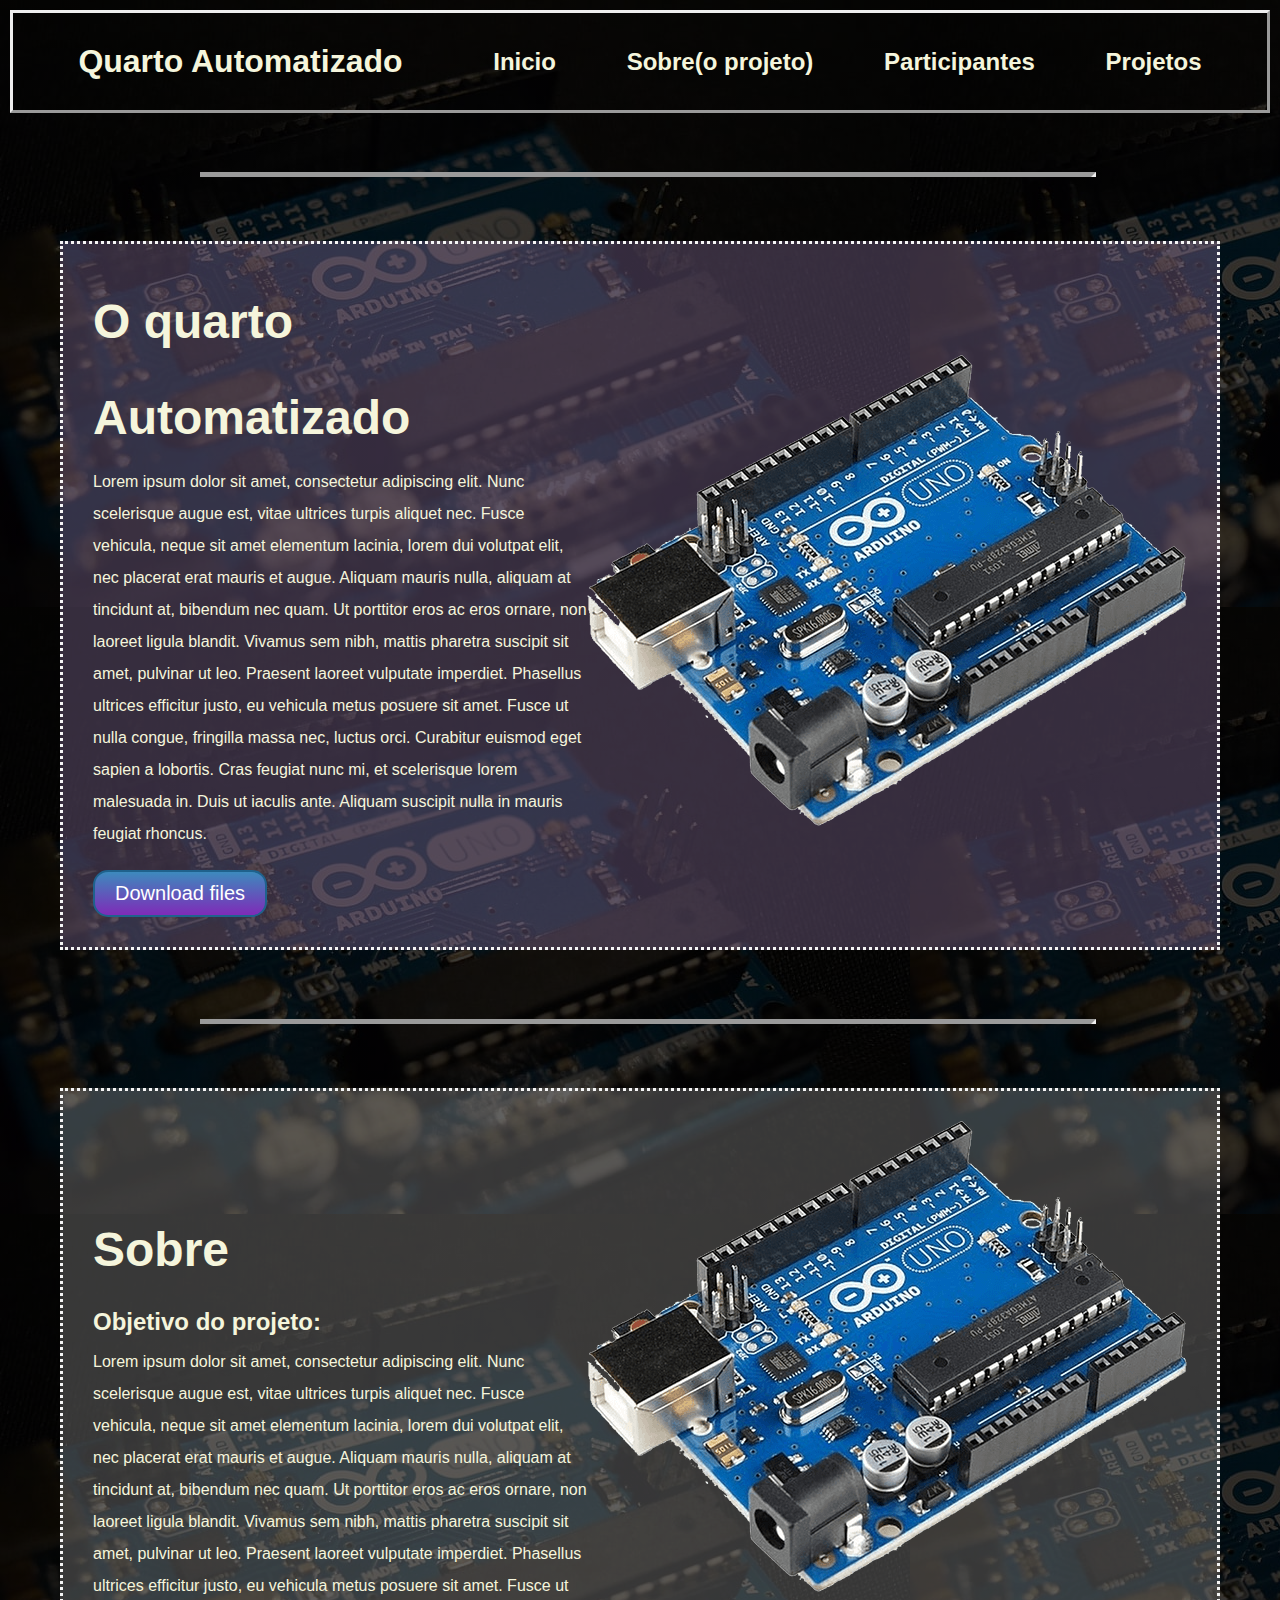
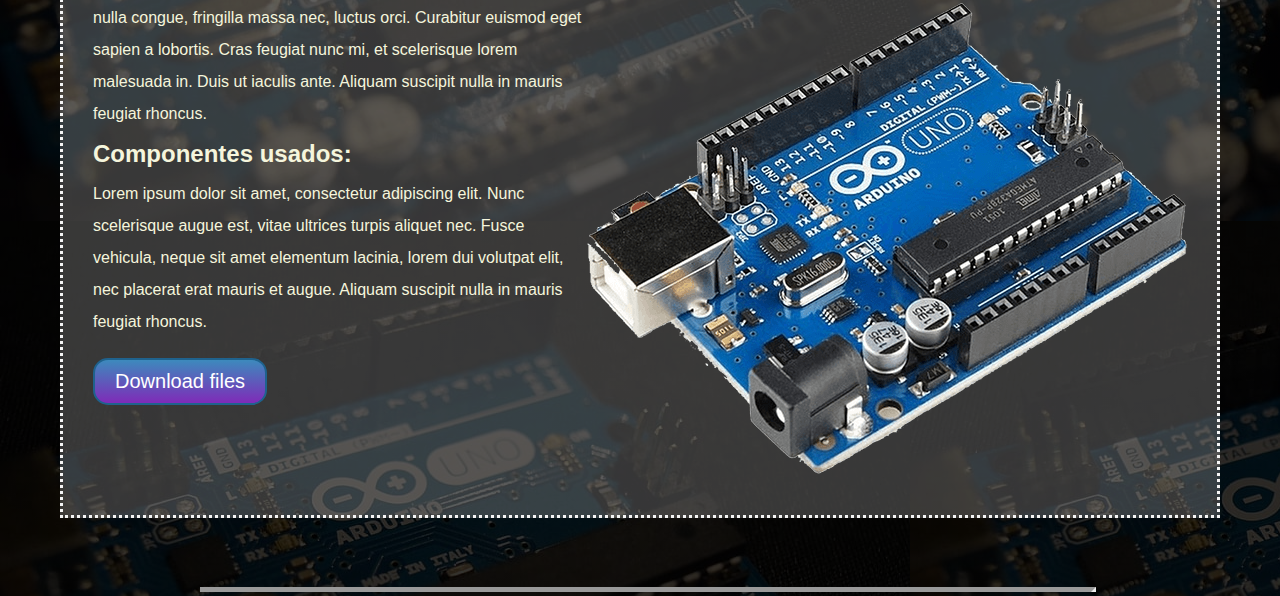
==== index.html @ b1e79ce1 "Add Basic files" ====
<!DOCTYPE html>
<html lang="en">
<head>
    <meta charset="UTF-8">
    <meta http-equiv="X-UA-Compatible" content="IE=edge">
    <meta name="viewport" content="width=device-width, initial-scale=1.0">
    <title>Projeto 2 semestre</title>
    <link rel="stylesheet" href="./style/style.css">
    <link rel="shortcut icon" href="./imgs/favicon(1).ico" type="image/x-icon">
</head>
<body>
    <header>
        <div class="navbar">
            <h1>Quarto Automatizado</h1>
            <a href="#inicio"><h2>Inicio</h2></a>
            <a href="#"><h2>Sobre(o projeto)</h2></a>
            <a href="#"><h2>Participantes</h2></a>
            <a href="#"><h2>Projetos</h2></a>    
        </div>
    </header>
    
    <hr>

    <main>
        <div class="inicio">
            <div class="textos">
                <h1>O quarto Automatizado</h1>
                <p> Lorem ipsum dolor sit amet, consectetur adipiscing elit. Nunc scelerisque augue est, vitae ultrices turpis aliquet nec. Fusce vehicula, neque sit amet elementum lacinia, lorem dui volutpat elit, nec placerat erat mauris et augue. Aliquam mauris nulla, aliquam at tincidunt at, bibendum nec quam. Ut porttitor eros ac eros ornare, non laoreet ligula blandit. Vivamus sem nibh, mattis pharetra suscipit sit amet, pulvinar ut leo. Praesent laoreet vulputate imperdiet. Phasellus ultrices efficitur justo, eu vehicula metus posuere sit amet. Fusce ut nulla congue, fringilla massa nec, luctus orci. Curabitur euismod eget sapien a lobortis. Cras feugiat nunc mi, et scelerisque lorem malesuada in. Duis ut iaculis ante.
                Aliquam suscipit nulla in mauris feugiat rhoncus. </p>
                <button class="btn">Download files</button>
            </div>
            
            <div class="arduino">   
                <img src="./imgs/arduino.png" alt="">        
            </div>
        </div>

        <hr>

        <div class="sobre">
            <div class="textos">
                <h1>Sobre</h1>
                <h2>Objetivo do projeto: </h2>
                <p> Lorem ipsum dolor sit amet, consectetur adipiscing elit. Nunc scelerisque augue est, vitae ultrices turpis aliquet nec. Fusce vehicula, neque sit amet elementum lacinia, lorem dui volutpat elit, nec placerat erat mauris et augue. Aliquam mauris nulla, aliquam at tincidunt at, bibendum nec quam. Ut porttitor eros ac eros ornare, non laoreet ligula blandit. Vivamus sem nibh, mattis pharetra suscipit sit amet, pulvinar ut leo. Praesent laoreet vulputate imperdiet. Phasellus ultrices efficitur justo, eu vehicula metus posuere sit amet. Fusce ut nulla congue, fringilla massa nec, luctus orci. Curabitur euismod eget sapien a lobortis. Cras feugiat nunc mi, et scelerisque lorem malesuada in. Duis ut iaculis ante.
                Aliquam suscipit nulla in mauris feugiat rhoncus. </p>
                
                <h2>Componentes usados: </h2>
                <p> Lorem ipsum dolor sit amet, consectetur adipiscing elit. Nunc scelerisque augue est, vitae ultrices turpis aliquet nec. Fusce vehicula, neque sit amet elementum lacinia, lorem dui volutpat elit, nec placerat erat mauris et augue.
                    Aliquam suscipit nulla in mauris feugiat rhoncus. </p>
                <button class="btn">Download files</button>
            </div>
            
            <div class="arduino">   
                <img src="./imgs/arduino.png" alt="">
                <img src="./imgs/arduino.png" alt="">        
            </div>
            
        </div>

        <hr>
<!--
        <div class="participantes">
            <div class="murillo">
                
                <img src="./imgs/Murillo.jpeg" alt="">
                <h2>Murillo</h2>
                <p></p>
            </div>
        </div>--> 
    </main>

    <footer>

    </footer>
</body>
</html>
---- style/style.css ----
*{
    padding: 0;
    margin: 0;
    box-sizing: border-box;
}

body{
    background-image: linear-gradient(rgba(0,0,0,.75), rgba(0,0,0,.80)100%), url('/imgs/wallpapers-arduino.jpg');
    font-family: Arial, Helvetica, sans-serif;
    font-size: 1rem;
    color: beige;
}

a{
    text-decoration: none;
    color: beige;
}

a:hover{
    color: aquamarine;
}

hr{
    border-bottom: 0;
    border-width: 5px;
    width: 70%;
    color: white;
    display: inline-block;
    margin-left: 200px;
}

header .navbar{
    display: flex;
    justify-content: space-around;
    padding: 30px;
    margin: 10px;
    align-items: center;

    border-style: outset;

    margin-bottom: 50px;
}

header .navbar h1{
    margin-right: 20px;
}


main .inicio{
    display: flex;
    flex-direction: row;
    justify-content: space-around;
    align-items: center;

    background-color: #9d84b754;
    margin: 60px;
    padding: 30px;
    
    line-height: 2;
    border: dotted whitesmoke 3px;
}

.inicio h1{
    font-size: 3rem;
}


main .sobre{
    display: flex;
    flex-direction: row;
    justify-content: space-around;
    align-items: center;

    background-color: #d5d5d541;
    margin: 60px;
    padding: 30px;
    
    line-height: 2;
    border: dotted whitesmoke 3px;
}

.sobre h1{
    font-size: 3rem;
}









.btn {
    background: #3d8abd;
    background-image: -webkit-linear-gradient(top, #3d8abd, #7f2bb8);
    background-image: -moz-linear-gradient(top, #3d8abd, #7f2bb8);
    background-image: -ms-linear-gradient(top, #3d8abd, #7f2bb8);
    background-image: -o-linear-gradient(top, #3d8abd, #7f2bb8);
    background-image: linear-gradient(to bottom, #3d8abd, #7f2bb8);
    -webkit-border-radius: 15;
    -moz-border-radius: 15;
    border-radius: 15px;
    font-family: Arial;
    color: #ffffff;
    font-size: 20px;
    padding: 10px 20px 10px 20px;
    border: solid #1f628d 2px;
    text-decoration: none;
    margin-top: 20px;
  }
  
  .btn:hover {
    background: #972bc2;
    background-image: -webkit-linear-gradient(top, #972bc2, #27a3f0);
    background-image: -moz-linear-gradient(top, #972bc2, #27a3f0);
    background-image: -ms-linear-gradient(top, #972bc2, #27a3f0);
    background-image: -o-linear-gradient(top, #972bc2, #27a3f0);
    background-image: linear-gradient(to bottom, #972bc2, #27a3f0);
    text-decoration: none;
  }
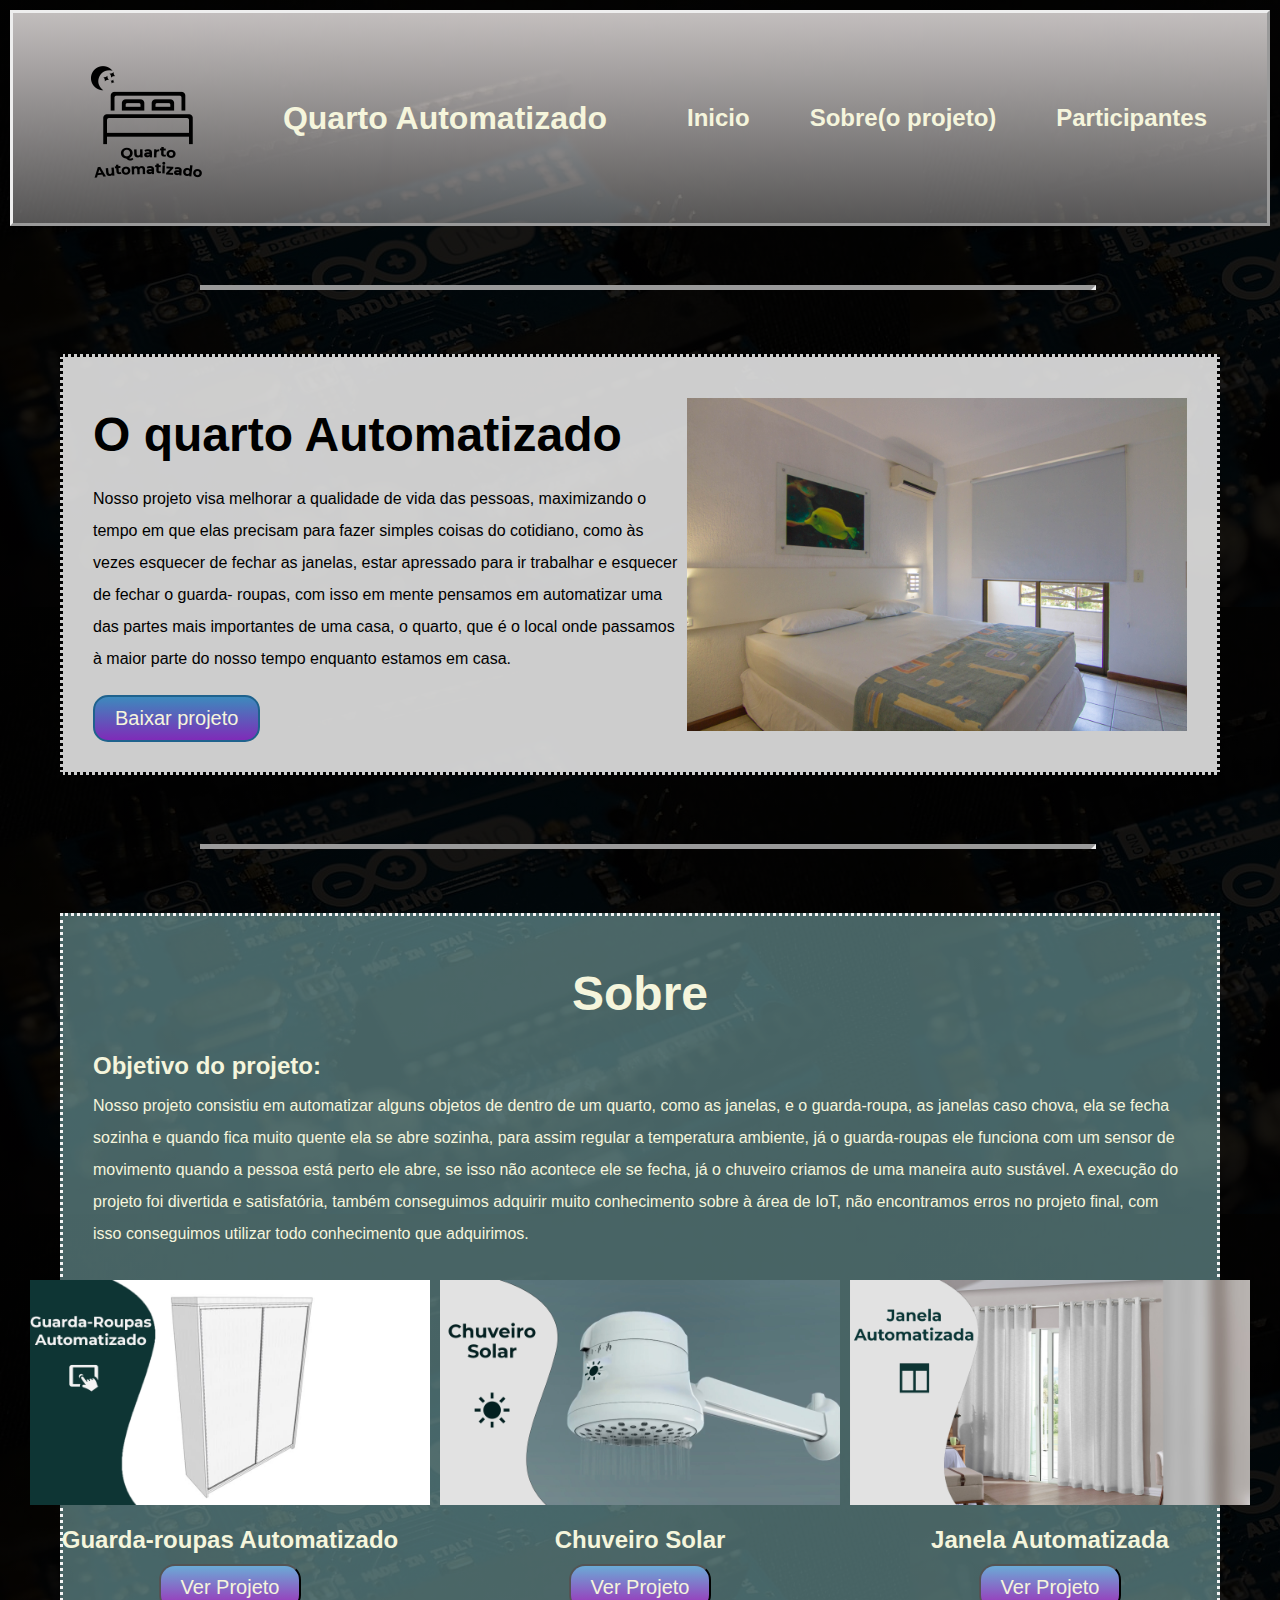
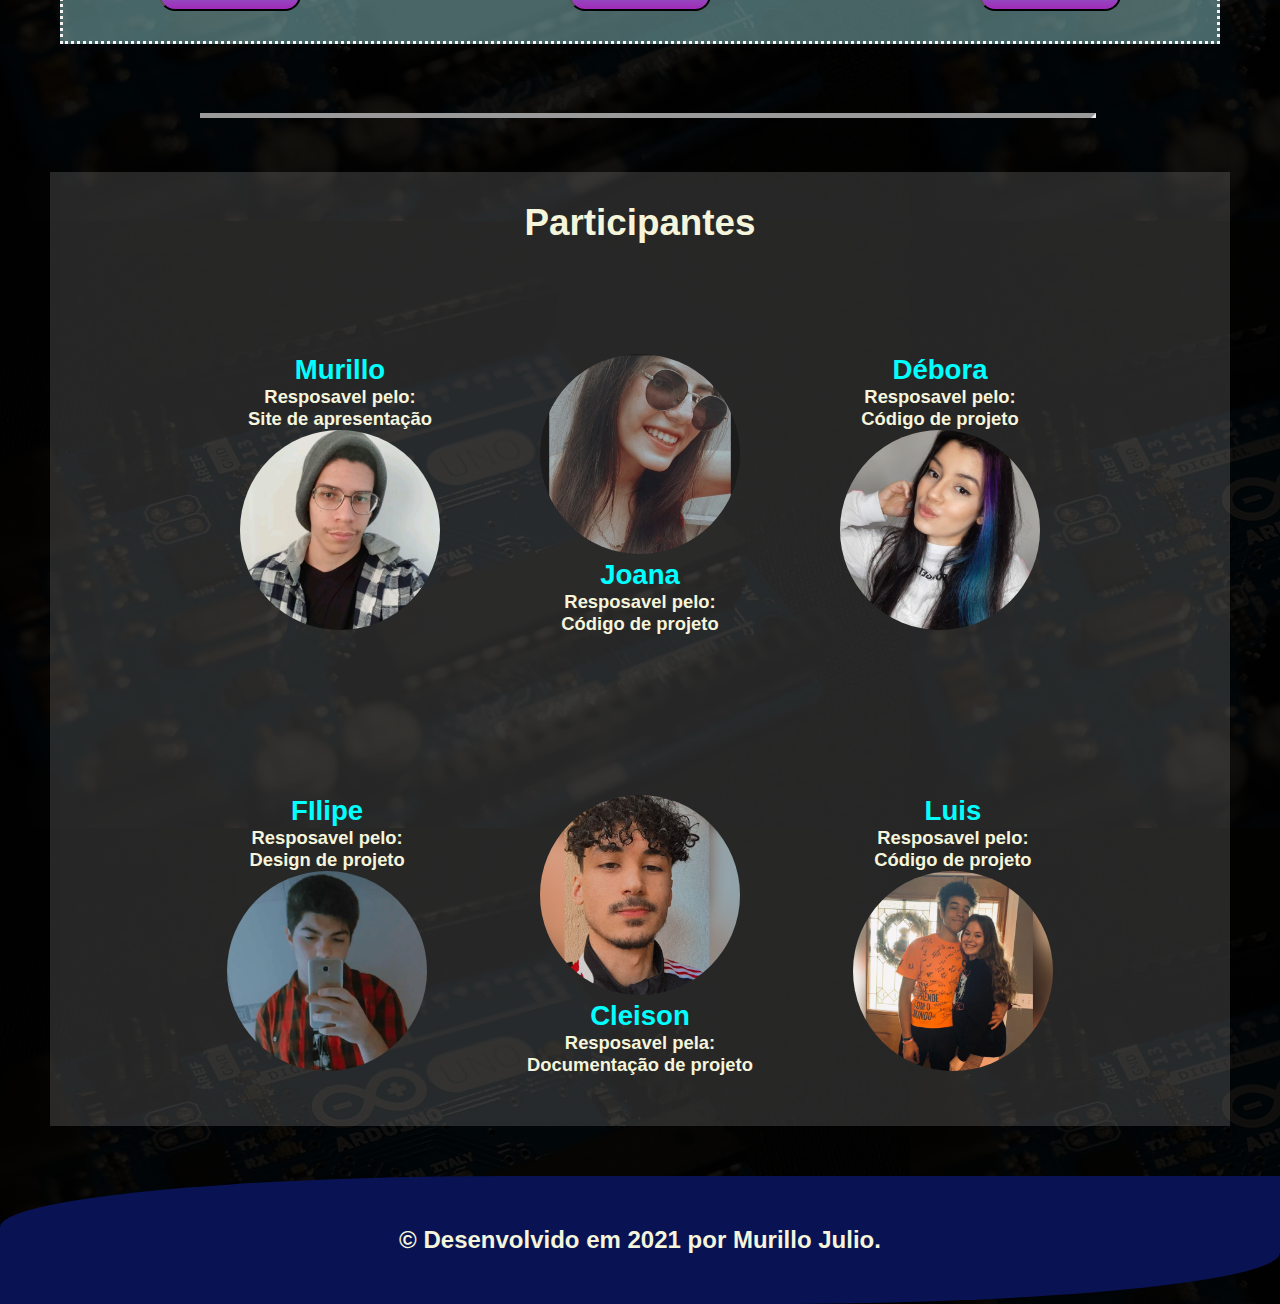
==== commit 84a1bb75: "Finaliza projeto" ====
--- a/index.html
+++ b/index.html
@@ -6,71 +6,132 @@
     <meta name="viewport" content="width=device-width, initial-scale=1.0">
     <title>Projeto 2 semestre</title>
     <link rel="stylesheet" href="./style/style.css">
-    <link rel="shortcut icon" href="./imgs/favicon(1).ico" type="image/x-icon">
+    <link rel="shortcut icon" href="./ProjetoImagens/Logo.png" type="image/x-icon">
+    <link rel="stylesheet" href="./style/Responsive.css">
 </head>
 <body>
     <header>
         <div class="navbar">
+            <img src="./ProjetoImagens/Logo.png" alt="">
             <h1>Quarto Automatizado</h1>
-            <a href="#inicio"><h2>Inicio</h2></a>
-            <a href="#"><h2>Sobre(o projeto)</h2></a>
-            <a href="#"><h2>Participantes</h2></a>
-            <a href="#"><h2>Projetos</h2></a>    
+            <a href="index.html#inicio"><h2>Inicio</h2></a>
+            <a href="index.html#sobre"><h2>Sobre(o projeto)</h2></a>
+            <a href="index.html#participantes"><h2>Participantes</h2></a>
         </div>
     </header>
     
     <hr>
 
     <main>
-        <div class="inicio">
+        <div id="inicio">
             <div class="textos">
                 <h1>O quarto Automatizado</h1>
-                <p> Lorem ipsum dolor sit amet, consectetur adipiscing elit. Nunc scelerisque augue est, vitae ultrices turpis aliquet nec. Fusce vehicula, neque sit amet elementum lacinia, lorem dui volutpat elit, nec placerat erat mauris et augue. Aliquam mauris nulla, aliquam at tincidunt at, bibendum nec quam. Ut porttitor eros ac eros ornare, non laoreet ligula blandit. Vivamus sem nibh, mattis pharetra suscipit sit amet, pulvinar ut leo. Praesent laoreet vulputate imperdiet. Phasellus ultrices efficitur justo, eu vehicula metus posuere sit amet. Fusce ut nulla congue, fringilla massa nec, luctus orci. Curabitur euismod eget sapien a lobortis. Cras feugiat nunc mi, et scelerisque lorem malesuada in. Duis ut iaculis ante.
-                Aliquam suscipit nulla in mauris feugiat rhoncus. </p>
-                <button class="btn">Download files</button>
+                <p> Nosso projeto visa melhorar a qualidade de vida das pessoas, maximizando o tempo
+                    em que elas precisam para fazer simples coisas do cotidiano, como às vezes esquecer
+                    de fechar as janelas, estar apressado para ir trabalhar e esquecer de fechar o guarda-
+                    roupas, com isso em mente pensamos em automatizar uma das partes mais
+                    importantes de uma casa, o quarto, que é o local onde passamos à maior parte do
+                    nosso tempo enquanto estamos em casa. </p>
+                <button class="btn"><a href="./Quarto-Automatizado.zip"> Baixar projeto </a></button>
             </div>
             
             <div class="arduino">   
-                <img src="./imgs/arduino.png" alt="">        
+                <img class="quarto" src="./ProjetoImagens/ExQuarto.jpg" alt="">        
             </div>
         </div>
 
         <hr>
 
-        <div class="sobre">
+        <div id="sobre">
+            <h1>Sobre</h1>
             <div class="textos">
-                <h1>Sobre</h1>
                 <h2>Objetivo do projeto: </h2>
-                <p> Lorem ipsum dolor sit amet, consectetur adipiscing elit. Nunc scelerisque augue est, vitae ultrices turpis aliquet nec. Fusce vehicula, neque sit amet elementum lacinia, lorem dui volutpat elit, nec placerat erat mauris et augue. Aliquam mauris nulla, aliquam at tincidunt at, bibendum nec quam. Ut porttitor eros ac eros ornare, non laoreet ligula blandit. Vivamus sem nibh, mattis pharetra suscipit sit amet, pulvinar ut leo. Praesent laoreet vulputate imperdiet. Phasellus ultrices efficitur justo, eu vehicula metus posuere sit amet. Fusce ut nulla congue, fringilla massa nec, luctus orci. Curabitur euismod eget sapien a lobortis. Cras feugiat nunc mi, et scelerisque lorem malesuada in. Duis ut iaculis ante.
-                Aliquam suscipit nulla in mauris feugiat rhoncus. </p>
-                
-                <h2>Componentes usados: </h2>
-                <p> Lorem ipsum dolor sit amet, consectetur adipiscing elit. Nunc scelerisque augue est, vitae ultrices turpis aliquet nec. Fusce vehicula, neque sit amet elementum lacinia, lorem dui volutpat elit, nec placerat erat mauris et augue.
-                    Aliquam suscipit nulla in mauris feugiat rhoncus. </p>
-                <button class="btn">Download files</button>
+                <p> Nosso projeto consistiu em automatizar alguns objetos de dentro de um quarto, como
+                    as janelas, e o guarda-roupa, as janelas caso chova, ela se fecha sozinha e quando fica
+                    muito quente ela se abre sozinha, para assim regular a temperatura ambiente, já o
+                    guarda-roupas ele funciona com um sensor de movimento quando a pessoa está perto
+                    ele abre, se isso não acontece ele se fecha, já o chuveiro criamos de uma maneira auto
+                    sustável. A execução do projeto foi divertida e satisfatória, também conseguimos
+                    adquirir muito conhecimento sobre à área de IoT, não encontramos erros no projeto
+                    final, com isso conseguimos utilizar todo conhecimento que adquirimos. </p>
             </div>
             
-            <div class="arduino">   
-                <img src="./imgs/arduino.png" alt="">
-                <img src="./imgs/arduino.png" alt="">        
-            </div>
-            
+            <div class="arduino">
+                <div class="projetos">
+                    <img src="./ProjetoImagens/Guarda roupas automatizado.jpg" alt="">
+                    <h2>Guarda-roupas Automatizado</h2>
+                    <button class="btn2"> <a href="GuardaRoupas.html">Ver Projeto </a></button>
+                </div>   
+                <div class="projetos">
+                    <img src="./ProjetoImagens/Chuveiro 3D Thumb.jpg" alt="">
+                    <h2>Chuveiro Solar</h2>
+                    <button class="btn2"> <a href="chuveiro.html">Ver Projeto </a></button>
+                </div>
+                <div class="projetos">
+                    <img src="./ProjetoImagens/Janela Automatizada.jpg" alt="">       
+                    <h2>Janela Automatizada</h2>
+                    <button class="btn2"> <a href="Janela.html"> Ver Projeto</a></button>
+                </div>    
+            </div>   
         </div>
 
         <hr>
-<!--
-        <div class="participantes">
-            <div class="murillo">
-                
-                <img src="./imgs/Murillo.jpeg" alt="">
-                <h2>Murillo</h2>
-                <p></p>
+
+        <div id="participantes">
+            <h1>Participantes</h1>
+            <div class="bloco1">
+                <div class="murillo">
+                    <h2>Murillo</h2>
+                    <p>Resposavel pelo:</p>
+                    <p>Site de apresentação</p>
+                    
+                    <img src="./imgs/Murillo.jpeg" alt="">
+                </div>
+
+                <div class="murillo">
+                    
+                    <img src="./imgs/Joana.jpeg" alt="">
+                    <h2>Joana</h2>
+                    <p>Resposavel pelo:</p>
+                    <p>Código de projeto</p>
+                </div>
+
+                <div class="murillo">
+                    <h2>Débora</h2>
+                    <p>Resposavel pelo:</p>
+                    <p>Código de projeto</p>
+                    <img src="./imgs/Debora.jpg" alt="">
+                    
+                </div>
             </div>
-        </div>--> 
+
+            <div class="bloco2">
+                <div class="murillo">
+                    <h2>FIlipe</h2>
+                    <p>Resposavel pelo:</p>
+                    <p>Design de projeto</p>
+                    <img src="./imgs/filipe.jpg" alt="">
+                </div>
+                <div class="murillo"> 
+                    <img src="./imgs/Cleison.jpg" alt="">
+                    <h2>Cleison</h2>
+                    <p>Resposavel pela:</p>
+                    <p>Documentação de projeto</p>
+                </div>
+                <div class="murillo">
+                    <h2>Luis</h2>
+                    <p>Resposavel pelo:</p>
+                    <p>Código de projeto</p>
+                    <img src="./imgs/Luis.jpg" alt=""> 
+                </div>
+            </div>   
+        </div>
     </main>
 
     <footer>
-
+        <div class="bottom-container">
+            <h2 class="copyright">© Desenvolvido em 2021 por Murillo Julio.</h2>
+          </div>
     </footer>
 </body>
 </html>--- a/style/style.css
+++ b/style/style.css
@@ -5,10 +5,14 @@
 }
 
 body{
-    background-image: linear-gradient(rgba(0,0,0,.75), rgba(0,0,0,.80)100%), url('/imgs/wallpapers-arduino.jpg');
+    background-image: linear-gradient(rgba(0, 0, 0, 0.897), rgba(0, 0, 0, 0.924)100%), url('/imgs/wallpapers-arduino.jpg');
     font-family: Arial, Helvetica, sans-serif;
     font-size: 1rem;
     color: beige;
+}
+
+.navbar{
+    background-image: linear-gradient(rgba(214, 209, 209, 0.897), rgba(92, 91, 91, 0.924)100%), url('/imgs/wallpapers-arduino.jpg');
 }
 
 a{
@@ -46,13 +50,36 @@
 }
 
 
-main .inicio{
+main #inicio{
     display: flex;
     flex-direction: row;
     justify-content: space-around;
     align-items: center;
 
-    background-color: #9d84b754;
+    background-color: #eeeeeedc;
+    margin: 60px;
+    padding: 30px;
+    color: black;
+    line-height: 2;
+    border: dotted rgb(0, 0, 0) 3px;
+}
+
+#inicio h1{
+    font-size: 3rem;
+}
+
+
+.quarto{
+    width: 500px;
+}
+
+main #sobre{
+    display: flex;
+    flex-direction: column;
+    justify-content: space-around;
+    align-items: center;
+
+    background-color: #b2f9fc65;
     margin: 60px;
     padding: 30px;
     
@@ -60,33 +87,93 @@
     border: dotted whitesmoke 3px;
 }
 
-.inicio h1{
+
+main #sobre img{
+    width: 400px;
+}
+
+.arduino{
+    display: flex;
+    flex-direction: row;
+    text-align: center;
+}
+
+.projetos{
+    margin-top: 30px;
+    margin-right: 5px;
+    margin-left: 5px;
+}
+
+
+#sobre h1{
     font-size: 3rem;
 }
 
 
-main .sobre{
-    display: flex;
-    flex-direction: row;
-    justify-content: space-around;
-    align-items: center;
-
-    background-color: #d5d5d541;
+#participantes h2{
+    color: aqua;
+    
+}
+
+#participantes img{
+    border-radius: 50%;
+}
+
+#participantes{
+    margin: 50px;
+}
+
+#participantes{
+    font-size: 1.15rem;
+    text-align: center;
+    display: flex;
+    flex-direction: column;
+    justify-content: center;
+    align-items: center;
+    background-color: #d5d5d52d;
+    padding-top: 30px;
+}
+
+
+.bloco1{
+    display: flex;
+    justify-content: space-around;
+    align-items: center;
     margin: 60px;
-    padding: 30px;
-    
-    line-height: 2;
-    border: dotted whitesmoke 3px;
-}
-
-.sobre h1{
-    font-size: 3rem;
-}
-
-
-
-
-
+    text-align: center;
+    font-weight: bold;
+}
+
+
+.bloco2{
+    display: flex;
+    justify-content: space-around;
+    align-items: center;
+    text-align: center;
+    font-weight: bold;
+}
+
+.murillo img{
+    width: 200px;
+    align-items: center; 
+}
+
+
+.murillo{
+    padding: 50px;
+}
+
+
+
+.bottom-container{
+    display: flex;
+    justify-content: center;
+    align-items: center;
+    background-color: #091353;
+    padding: 50px;
+    border-bottom-right-radius: 40%;
+    border-top-left-radius: 40%;
+}
 
 
 
@@ -118,4 +205,32 @@
     background-image: -o-linear-gradient(top, #972bc2, #27a3f0);
     background-image: linear-gradient(to bottom, #972bc2, #27a3f0);
     text-decoration: none;
+  }
+
+
+  .btn2 {
+    background: #6babd6;
+    background-image: -webkit-linear-gradient(top, #6babd6, #a02bb8);
+    background-image: -moz-linear-gradient(top, #6babd6, #a02bb8);
+    background-image: -ms-linear-gradient(top, #6babd6, #a02bb8);
+    background-image: -o-linear-gradient(top, #6babd6, #a02bb8);
+    background-image: linear-gradient(to bottom, #6babd6, #a02bb8);
+    -webkit-border-radius: 16;
+    -moz-border-radius: 16;
+    border-radius: 16px;
+    font-family: Arial;
+    color: #ffffff;
+    font-size: 20px;
+    padding: 10px 20px 10px 20px;
+    text-decoration: none;
+  }
+  
+  .btn2:hover {
+    background: #a02bb8;
+    background-image: -webkit-linear-gradient(top, #a02bb8, #6babd6);
+    background-image: -moz-linear-gradient(top, #a02bb8, #6babd6);
+    background-image: -ms-linear-gradient(top, #a02bb8, #6babd6);
+    background-image: -o-linear-gradient(top, #a02bb8, #6babd6);
+    background-image: linear-gradient(to bottom, #a02bb8, #6babd6);
+    text-decoration: none;
   }--- a/style/Responsive.css
+++ b/style/Responsive.css
@@ -0,0 +1,6 @@
+@media screen and (max-width: 700px) {
+    
+    .navbar{}
+    
+
+}
